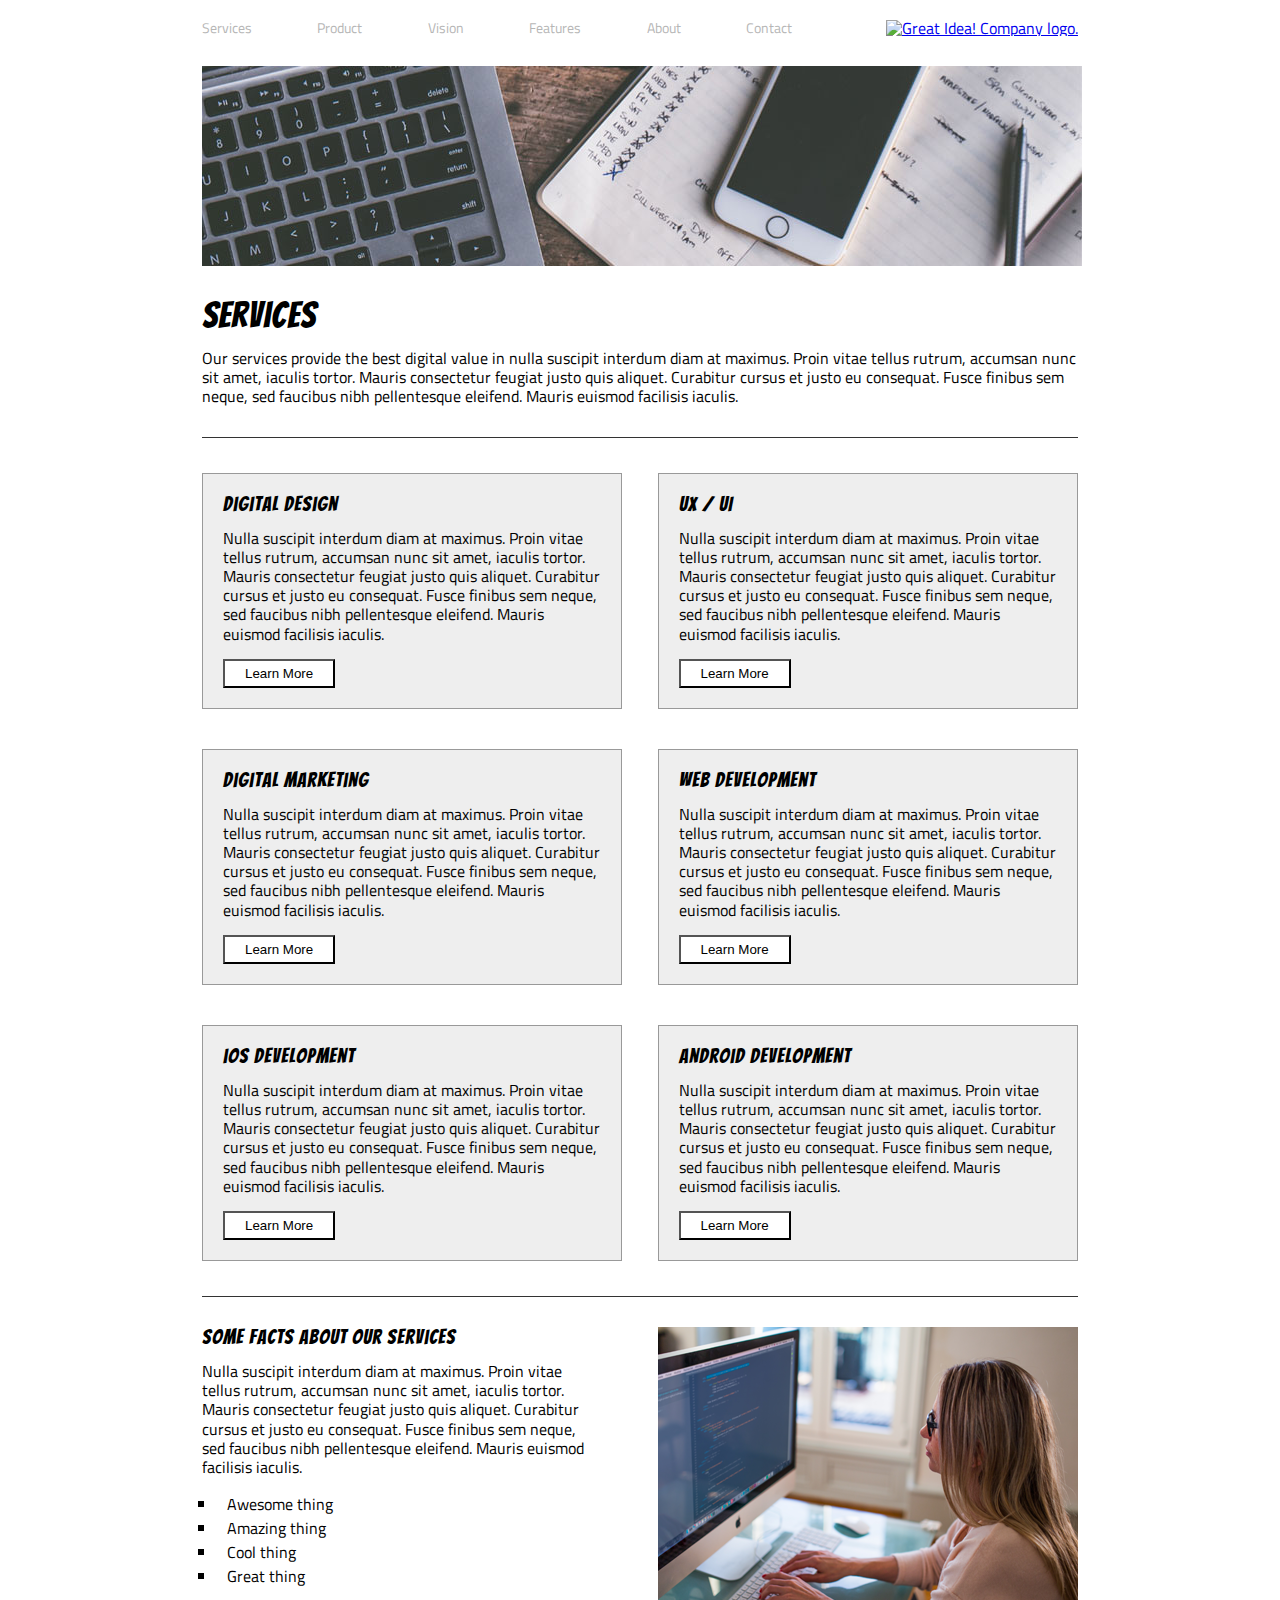
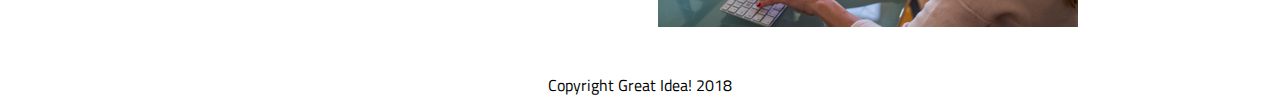
==== services.html @ 494c2bee "file setup, branch, initial commitclear" ====
<!doctype html>

<html lang="en">
<head>
  <meta charset="utf-8">

  <title>Great Idea!</title>

  <link href="https://fonts.googleapis.com/css?family=Bangers|Titillium+Web" rel="stylesheet">
  <link rel="stylesheet" href="css/index.css">

  <!--[if lt IE 9]>
    <script src="https://cdnjs.cloudflare.com/ajax/libs/html5shiv/3.7.3/html5shiv.js"></script>
  <![endif]-->
</head>

<body>
  <div class="container">

  <header>
    <nav>
      <a class="first-anchor" href="services.html">Services</a>
      <a href="#">Product</a>
      <a href="#">Vision</a>
      <a href="#">Features</a>
      <a href="#">About</a>
      <a href="#">Contact</a>
    </nav>
    <a href="index.html"><img class="logo" src="img/logo.png" alt="Great Idea! Company logo."></a>
  </header>


<img class="services-header-img" src="img/services-header.jpg" alt="Our services header image">

  <h2>Services</h2>
  <p>Our services provide the best digital value in nulla suscipit interdum diam at maximus. Proin vitae tellus rutrum, accumsan nunc sit amet, iaculis tortor. Mauris consectetur feugiat justo quis aliquet. Curabitur cursus et justo eu consequat. Fusce finibus sem neque, sed faucibus nibh pellentesque eleifend. Mauris euismod facilisis iaculis.</p>
</section>

<div class="service-main-content">
<section>
  <h3>Digital Design</h3>
  <p>Nulla suscipit interdum diam at maximus. Proin vitae tellus rutrum, accumsan nunc sit amet, iaculis tortor. Mauris consectetur feugiat justo quis aliquet. Curabitur cursus et justo eu consequat. Fusce finibus sem neque, sed faucibus nibh pellentesque
eleifend. Mauris euismod facilisis iaculis.</p>
<button>Learn More</button>
</section>



<section>
  <h3>UX / UI</h3>
  <p>Nulla suscipit interdum diam at maximus. Proin vitae tellus rutrum, accumsan nunc sit amet, iaculis tortor. Mauris consectetur feugiat justo quis aliquet. Curabitur cursus et justo eu consequat. Fusce finibus sem neque, sed faucibus nibh pellentesque
eleifend. Mauris euismod facilisis iaculis.</p>
    <button>Learn More</button>
</section>

<section>
  <h3>Digital Marketing</h3>
  <p>Nulla suscipit interdum diam at maximus. Proin vitae tellus rutrum, accumsan nunc sit amet, iaculis tortor. Mauris consectetur feugiat justo quis aliquet. Curabitur cursus et justo eu consequat. Fusce finibus sem neque, sed faucibus nibh pellentesque
eleifend. Mauris euismod facilisis iaculis.</p>
    <button>Learn More</button>
</section>


<section>
  <h3>Web Development</h3>
  <p>Nulla suscipit interdum diam at maximus. Proin vitae tellus rutrum, accumsan nunc sit amet, iaculis tortor. Mauris consectetur feugiat justo quis aliquet. Curabitur cursus et justo eu consequat. Fusce finibus sem neque, sed faucibus nibh pellentesque
eleifend. Mauris euismod facilisis iaculis.</p>
    <button>Learn More</button>

</section>



<section>
  <h3> iOS Development </h3>
  <p>Nulla suscipit interdum diam at maximus. Proin vitae tellus rutrum, accumsan nunc sit amet, iaculis tortor. Mauris consectetur feugiat justo quis aliquet. Curabitur cursus et justo eu consequat. Fusce finibus sem neque, sed faucibus nibh pellentesque
eleifend. Mauris euismod facilisis iaculis.</p>
    <button>Learn More</button>
</section>


<section>
  <h3>Android Development</h3>
  <p>Nulla suscipit interdum diam at maximus. Proin vitae tellus rutrum, accumsan nunc sit amet, iaculis tortor. Mauris consectetur feugiat justo quis aliquet. Curabitur cursus et justo eu consequat. Fusce finibus sem neque, sed faucibus nibh pellentesque
eleifend. Mauris euismod facilisis iaculis.
</p>
  <button>Learn More</button>
</section>

</div>

  <div class="service-bottom-content">
    <section>
      <h3>Some Facts About Our Services</h3>

      <p>Nulla suscipit interdum diam at maximus. Proin vitae tellus rutrum, accumsan nunc sit amet, iaculis tortor. Mauris consectetur feugiat justo quis aliquet. Curabitur cursus et justo eu consequat. Fusce finibus sem neque, sed faucibus nibh pellentesque
    eleifend. Mauris euismod facilisis iaculis.</p>

        <ul>
          <li>Awesome thing</li>
          <li>Amazing thing</li>
          <li>Cool thing</li>
          <li>Great thing</li>
        </ul>

    </section>


    <img class="services-info-img" src="img/services-info.png" alt="one of our employees hard at work">
  </div>


</div>
<footer>
Copyright Great Idea! 2018
</footer>
</body>

</html>
---- css/index.css ----
/* http://meyerweb.com/eric/tools/css/reset/ 
   v2.0 | 20110126
   License: none (public domain)
*/

html, body, div, span, applet, object, iframe,
h1, h2, h3, h4, h5, h6, p, blockquote, pre,
a, abbr, acronym, address, big, cite, code,
del, dfn, em, img, ins, kbd, q, s, samp,
small, strike, strong, sub, sup, tt, var,
b, u, i, center,
dl, dt, dd, ol, ul, li,
fieldset, form, label, legend,
table, caption, tbody, tfoot, thead, tr, th, td,
article, aside, canvas, details, embed, 
figure, figcaption, footer, header, hgroup, 
menu, nav, output, ruby, section, summary,
time, mark, audio, video {
	margin: 0;
	padding: 0;
	border: 0;
	font-size: 100%;
	font: inherit;
	vertical-align: baseline;
}
/* HTML5 display-role reset for older browsers */
article, aside, details, figcaption, figure, 
footer, header, hgroup, menu, nav, section {
	display: block;
}
body {
	line-height: 1;
}
ol, ul {
	list-style: none;
}
blockquote, q {
	quotes: none;
}
blockquote:before, blockquote:after,
q:before, q:after {
	content: '';
	content: none;
}
table {
	border-collapse: collapse;
	border-spacing: 0;
}

/* Set every element's box-sizing to border-box */
* {
    box-sizing: border-box;
}

html, body {
    height: 100%;
    font-family: 'Titillium Web', sans-serif;
}

h1, h2, h3, h4, h5 {
    font-family: 'Bangers', cursive;
    letter-spacing: 1px;
    margin-bottom: 15px;
}

/* Your code starts here! */

h1 {
	font-size:78px;
}

h2 {
	font-size:36px;
}

h3 {
	font-size:20px;
}

p {
	line-height:1.2;
}

.container {
	width:876px;
	margin:0 auto;
	
}
header {
	margin-top: 20px;

	display: inline-flex;

	width: 100%;

	justify-content: space-between;

}
header nav {
	display:flex;
	padding-right:60px;
	width:650px;
	align-items:center;
	justify-content:space-between;

}



header nav a {
	text-decoration:none;
	color:#b6b6b6;
	font-size:14px;
}

header nav a:hover {
	color:#000;
}

.page-title {
	display: inline-flex;
align-items: center;
justify-content: space-around;
width: 100%;
padding: 50px 0;
}

.page-title-left {
	text-align: center;
	justify-content: center;
	width: 50%;
}

.page-title-left button {
	border-radius: 0;
	padding: 6px 45px;
	background: white;
	border: 1px solid black;
	font-size: 18px;
	cursor: grab;
}

.header-img {
	width: 50%;
	justify-content: flex-end;
	display: flex;
}

.contents {
	padding:10px 0;
	border-top: 1px solid #333333;
	border-bottom:1px solid #333333;
}

.contents-top, .contents-bottom {
	display: inline-flex;

	justify-content: space-between;
}

.contents section, .contact {
	padding:30px 0;
}


footer {
	width:876px;
	margin:20px auto;
	text-align:center;
}

.contact p {
	margin:10px 0;
}

.service-main-content {
	border-top: 1px solid #333;
border-bottom: 1px solid #333;
margin: 30px 0;
padding: 15px 0;
display:flex;
flex-wrap:wrap;
justify-content:space-between;
}

.service-main-content section {
	width:48%;
	padding:20px;
	margin:20px 0;
	background-color:#eee;
	border:1px solid #999;
}

.service-bottom-content {
	display:flex;
	justify-content: space-between;
	margin:20px auto 50px;;
}



.service-bottom-content section, .service-bottom-content img {
	width:48%;
}

.service-bottom-content section p {
	padding-right:30px;

}

.service-bottom-content ul {
	padding:15px;
}

.service-bottom-content li {
	line-height: 1.5;

padding-left: 10px;

list-style: square;
}

.services-header-img {
	margin:30px 0;
}

button {
	padding: 5px 20px;
	background-color:white;
	
	margin-top: 15px;
}
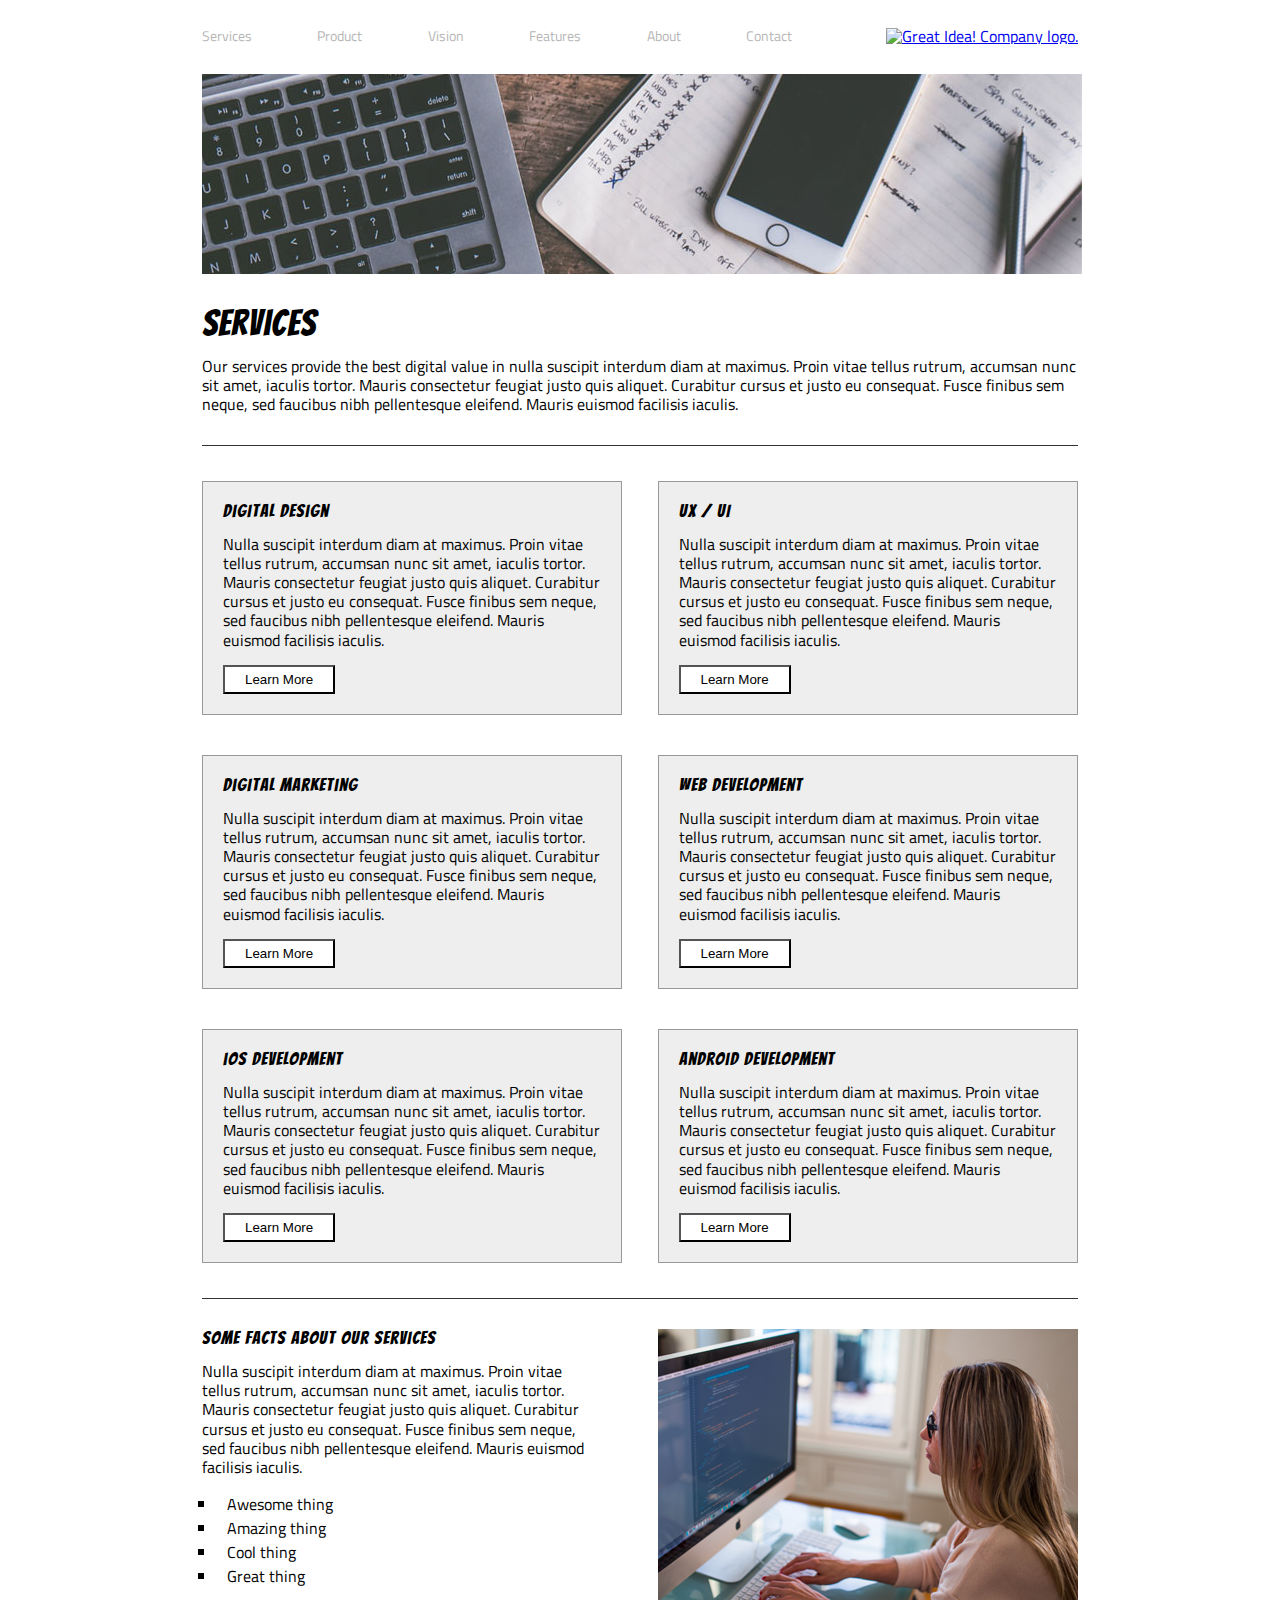
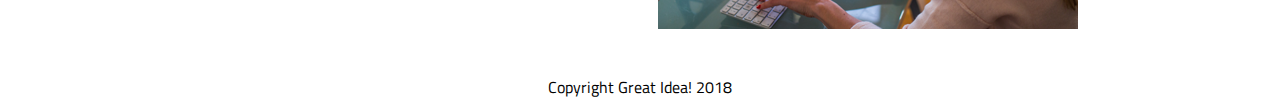
==== commit 588646a5: "index page complete, service page setup w/ initial media query" ====
--- a/services.html
+++ b/services.html
@@ -8,7 +8,7 @@
 
   <link href="https://fonts.googleapis.com/css?family=Bangers|Titillium+Web" rel="stylesheet">
   <link rel="stylesheet" href="css/index.css">
-
+  <meta name="viewport" content="width=device-width, initial-scale=1">
   <!--[if lt IE 9]>
     <script src="https://cdnjs.cloudflare.com/ajax/libs/html5shiv/3.7.3/html5shiv.js"></script>
   <![endif]-->
@@ -31,7 +31,7 @@
 
 
 <img class="services-header-img" src="img/services-header.jpg" alt="Our services header image">
-
+<section>
   <h2>Services</h2>
   <p>Our services provide the best digital value in nulla suscipit interdum diam at maximus. Proin vitae tellus rutrum, accumsan nunc sit amet, iaculis tortor. Mauris consectetur feugiat justo quis aliquet. Curabitur cursus et justo eu consequat. Fusce finibus sem neque, sed faucibus nibh pellentesque eleifend. Mauris euismod facilisis iaculis.</p>
 </section>
--- a/css/index.css
+++ b/css/index.css
@@ -74,7 +74,7 @@
 }
 
 h3 {
-	font-size:20px;
+	font-size:18px;
 }
 
 p {
@@ -82,12 +82,12 @@
 }
 
 .container {
-	width:876px;
+	max-width:876px;
 	margin:0 auto;
 	
 }
 header {
-	margin-top: 20px;
+	margin-top: 28px;
 
 	display: inline-flex;
 
@@ -229,4 +229,86 @@
 	background-color:white;
 	
 	margin-top: 15px;
+}
+
+@media (max-width:800px) {
+    .container {
+        width:100%;
+    }
+    header {
+        display:flex;
+        flex-direction: column-reverse;
+    }
+    header a {
+        display: flex;
+        justify-content: center;
+    }
+    header nav {
+        padding-right: 0;
+        width: 100%;
+        justify-content: space-around;
+        margin-top: 44px;
+    }
+
+    .page-title {
+        padding:74px 0;
+    }
+
+    .page-title-left {
+        width:100%;
+    }
+    .page-title-left button {
+        font-size:16px;
+    }
+    .header-img {
+        display:none;
+    }
+
+    .contents section, .contact {
+        padding:25px;
+    }
+
+
+}
+
+@media (max-width:500px) {
+    
+    header {
+        margin-top:20px;
+    }
+    header nav {
+        display:flex;
+        flex-direction: column;
+        margin-top:20px;
+        border-bottom:1px solid #666;
+    }
+    header nav a {
+        font-size:18px; 
+        padding:21px;
+        border-top:1px solid #666;
+        width:100%;
+    }
+    .page-title {
+        padding: 50px 0;
+    }
+    .contents {
+        display:flex;
+        align-content:center;
+        flex-direction: column;
+
+    }
+    .contents-top, .contents-bottom {
+        display:flex;
+        flex-direction: column;
+    }
+
+    .middle-img {
+        max-width: 460px;
+        margin: 20px;
+    }
+
+    .contents section, .conteact {
+        
+        padding:20px;
+    }
 }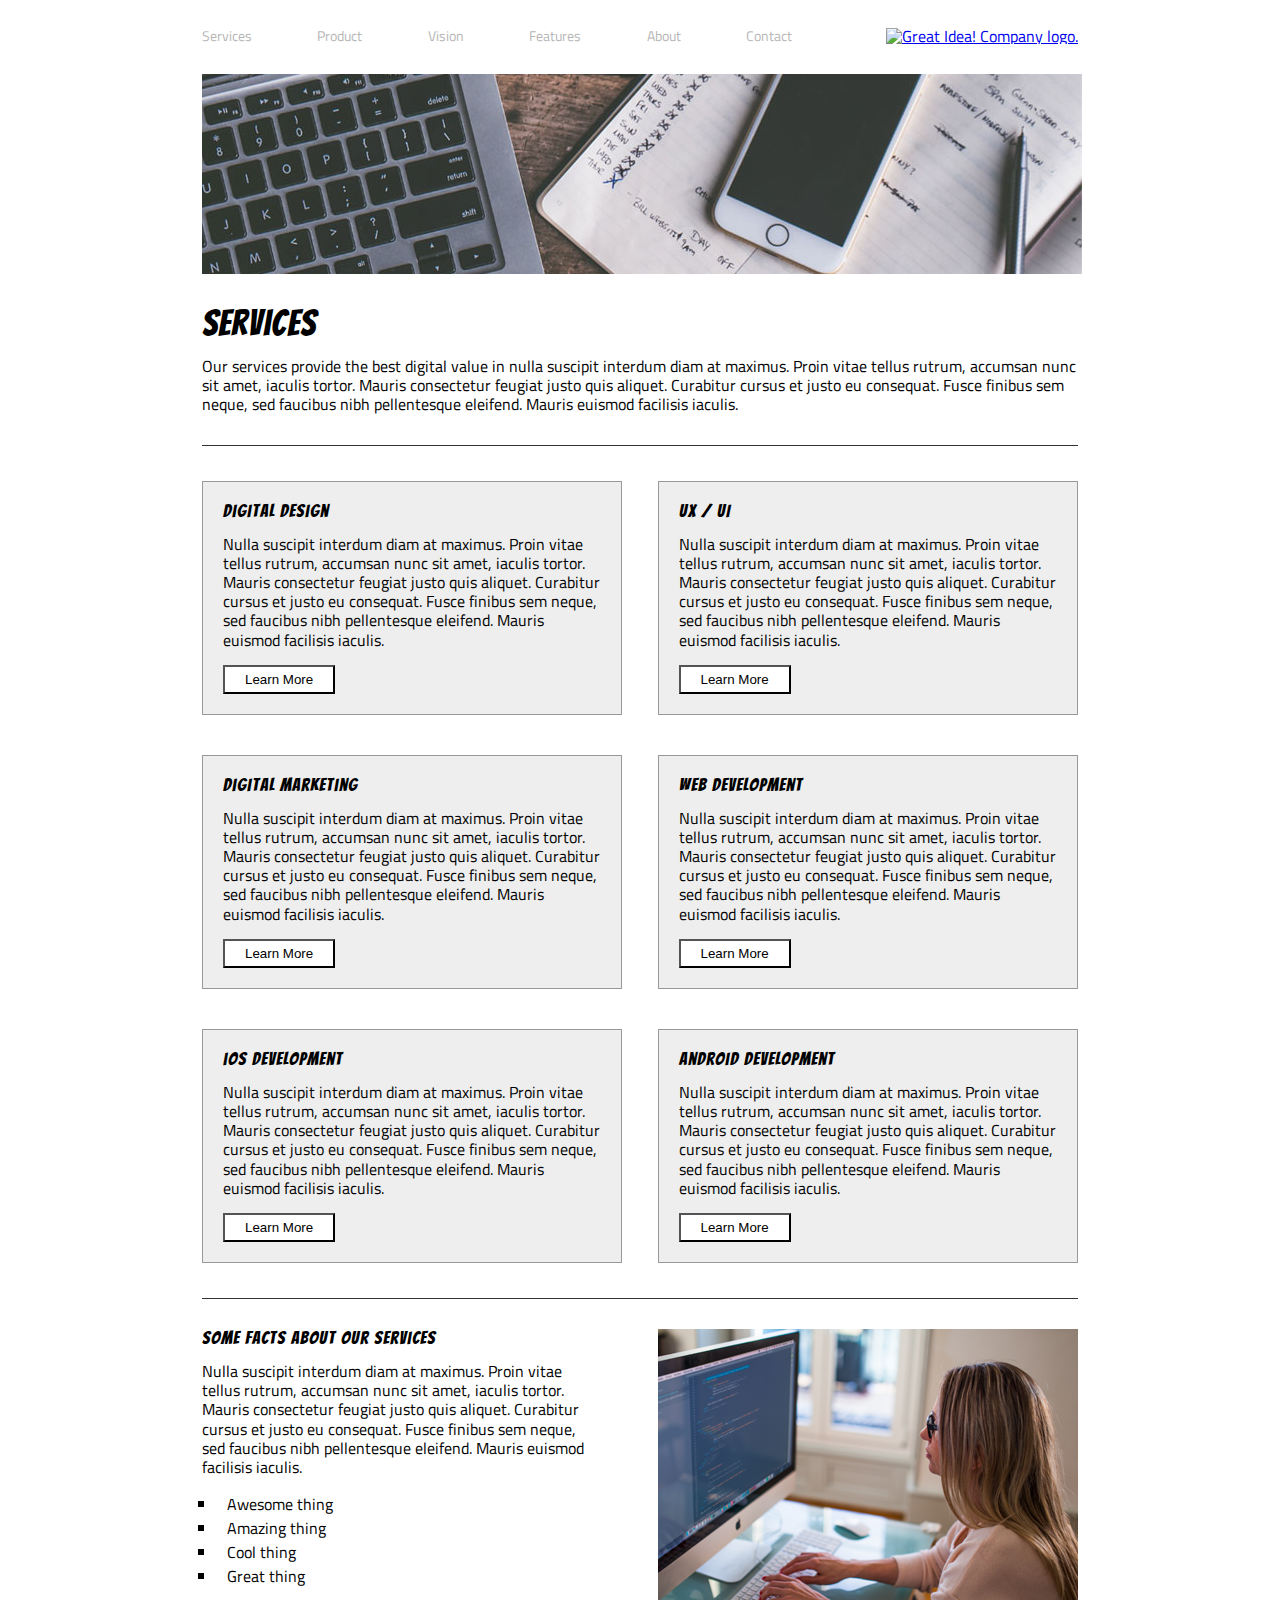
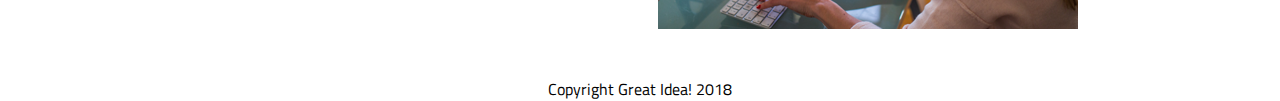
==== commit 8a0d1c98: "service page completion, finalize css" ====
--- a/services.html
+++ b/services.html
@@ -29,12 +29,13 @@
     <a href="index.html"><img class="logo" src="img/logo.png" alt="Great Idea! Company logo."></a>
   </header>
 
-
+<div class="service-top-area">
 <img class="services-header-img" src="img/services-header.jpg" alt="Our services header image">
-<section>
+<section class="service-top">
   <h2>Services</h2>
   <p>Our services provide the best digital value in nulla suscipit interdum diam at maximus. Proin vitae tellus rutrum, accumsan nunc sit amet, iaculis tortor. Mauris consectetur feugiat justo quis aliquet. Curabitur cursus et justo eu consequat. Fusce finibus sem neque, sed faucibus nibh pellentesque eleifend. Mauris euismod facilisis iaculis.</p>
 </section>
+</div>
 
 <div class="service-main-content">
 <section>
@@ -105,9 +106,10 @@
 
     </section>
 
-
-    <img class="services-info-img" src="img/services-info.png" alt="one of our employees hard at work">
-  </div>
+    <div class="service-info-img-wrap">
+    <img class="service-info-img" src="img/services-info.png" alt="one of our employees hard at work">
+    </div> 
+</div>
 
 
 </div>
--- a/css/index.css
+++ b/css/index.css
@@ -159,7 +159,8 @@
 }
 
 .contents section, .contact {
-	padding:30px 0;
+	padding: 30px 10px;
+
 }
 
 
@@ -199,8 +200,12 @@
 
 
 
-.service-bottom-content section, .service-bottom-content img {
+.service-bottom-content section, .service-info-img-wrap{
 	width:48%;
+}
+
+.service-info-img {
+    width:100%;
 }
 
 .service-bottom-content section p {
@@ -223,6 +228,8 @@
 .services-header-img {
 	margin:30px 0;
 }
+
+
 
 button {
 	padding: 5px 20px;
@@ -263,11 +270,28 @@
     .header-img {
         display:none;
     }
-
+    .middle-img {
+        width: 100%;
+        padding: 20px;
+    }
     .contents section, .contact {
         padding:25px;
     }
 
+    .service-top {
+        padding: 0 20px;
+    }
+    .service-main-content, .service-bottom-content {
+        padding:5px 20px;
+    }
+    .service-bottom-content ul {
+        padding:20px;
+    }
+    
+
+    footer {
+        width:100%;
+    }
 
 }
 
@@ -302,13 +326,34 @@
         flex-direction: column;
     }
 
-    .middle-img {
-        max-width: 460px;
-        margin: 20px;
-    }
+    
 
     .contents section, .conteact {
         
         padding:20px;
     }
+    .service-top-area {
+        display: flex;
+        flex-direction: column;
+        margin: 15px 0 10px
+    }
+    .service-top-area img {
+        max-width:460px;
+        margin:20px;
+    }
+    .service-main-content section {
+        width:100%;
+    }
+    .service-bottom-content {
+        flex-direction:column;
+    }
+    .service-bottom-content section, .service-bottom-content img {
+        width:100%;
+    }
+
+    .service-info-img-wrap{
+        width:100%;
+    }
+    
+
 }